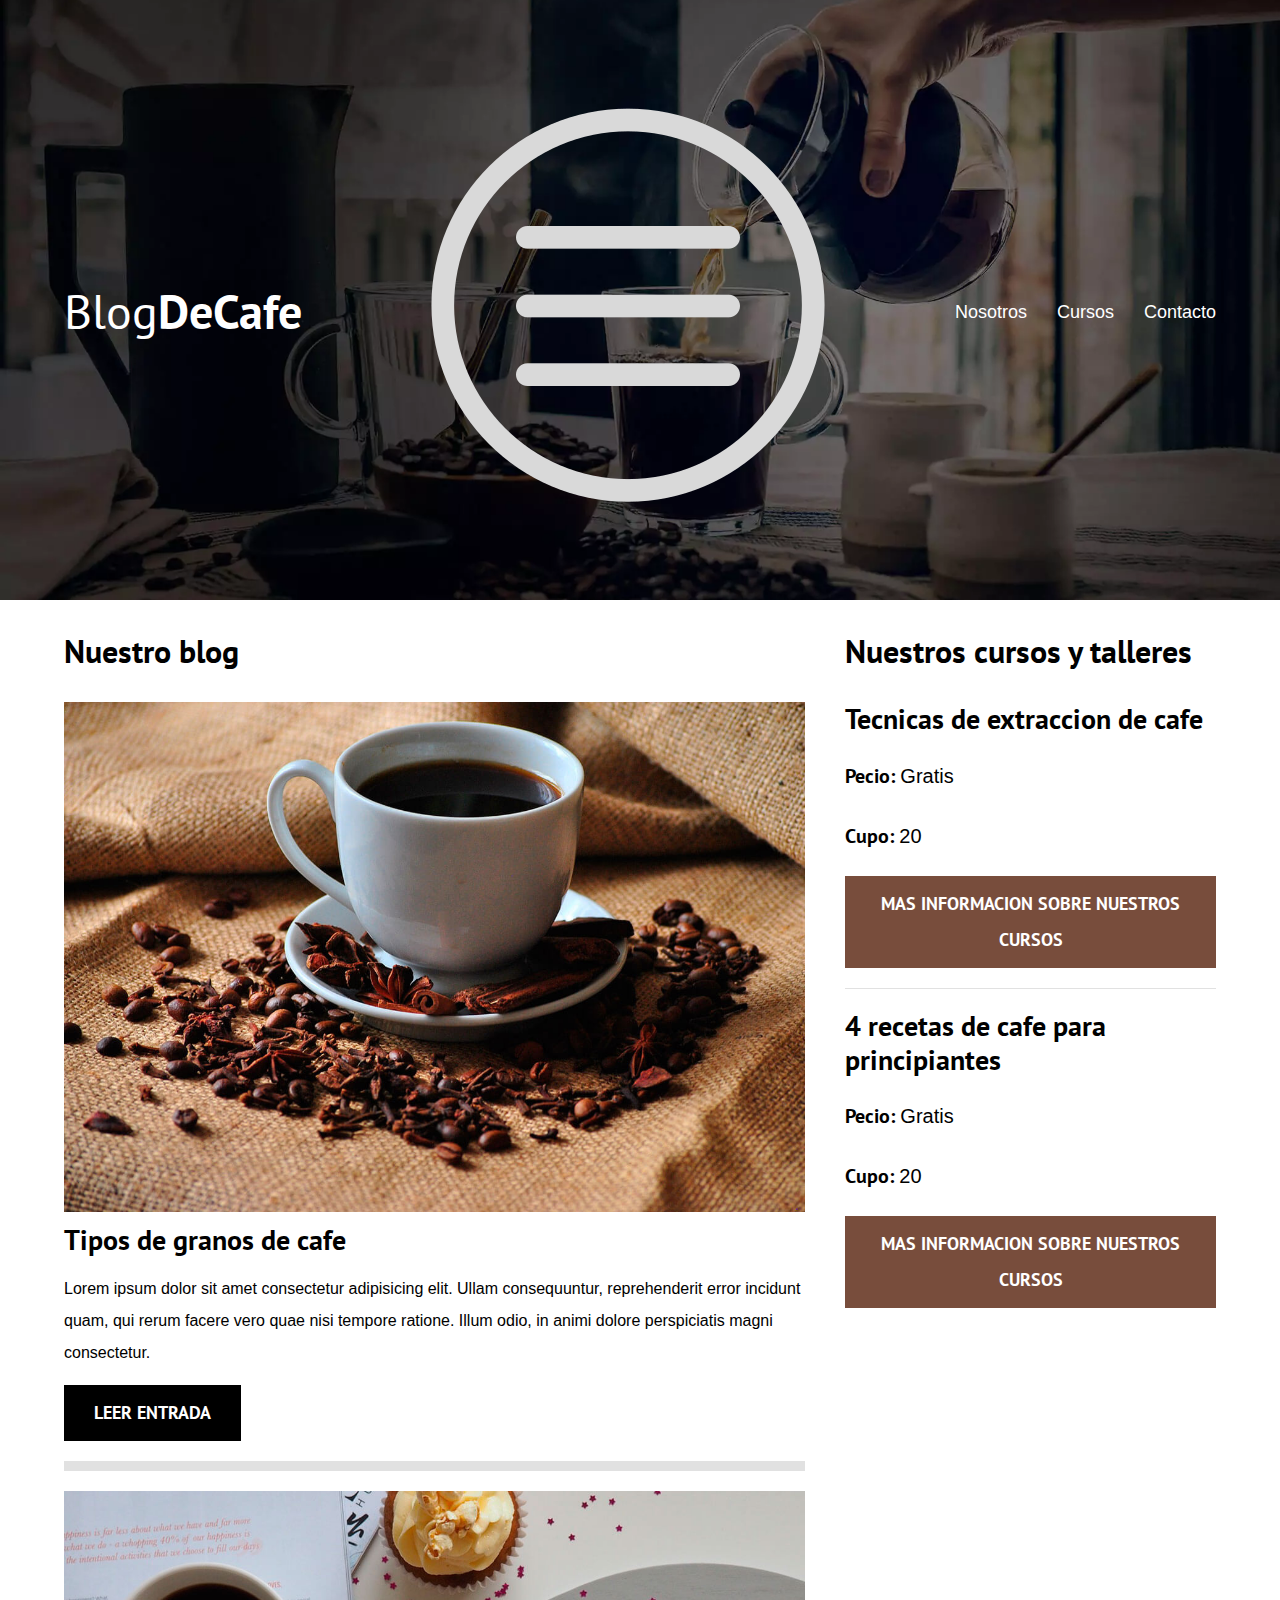
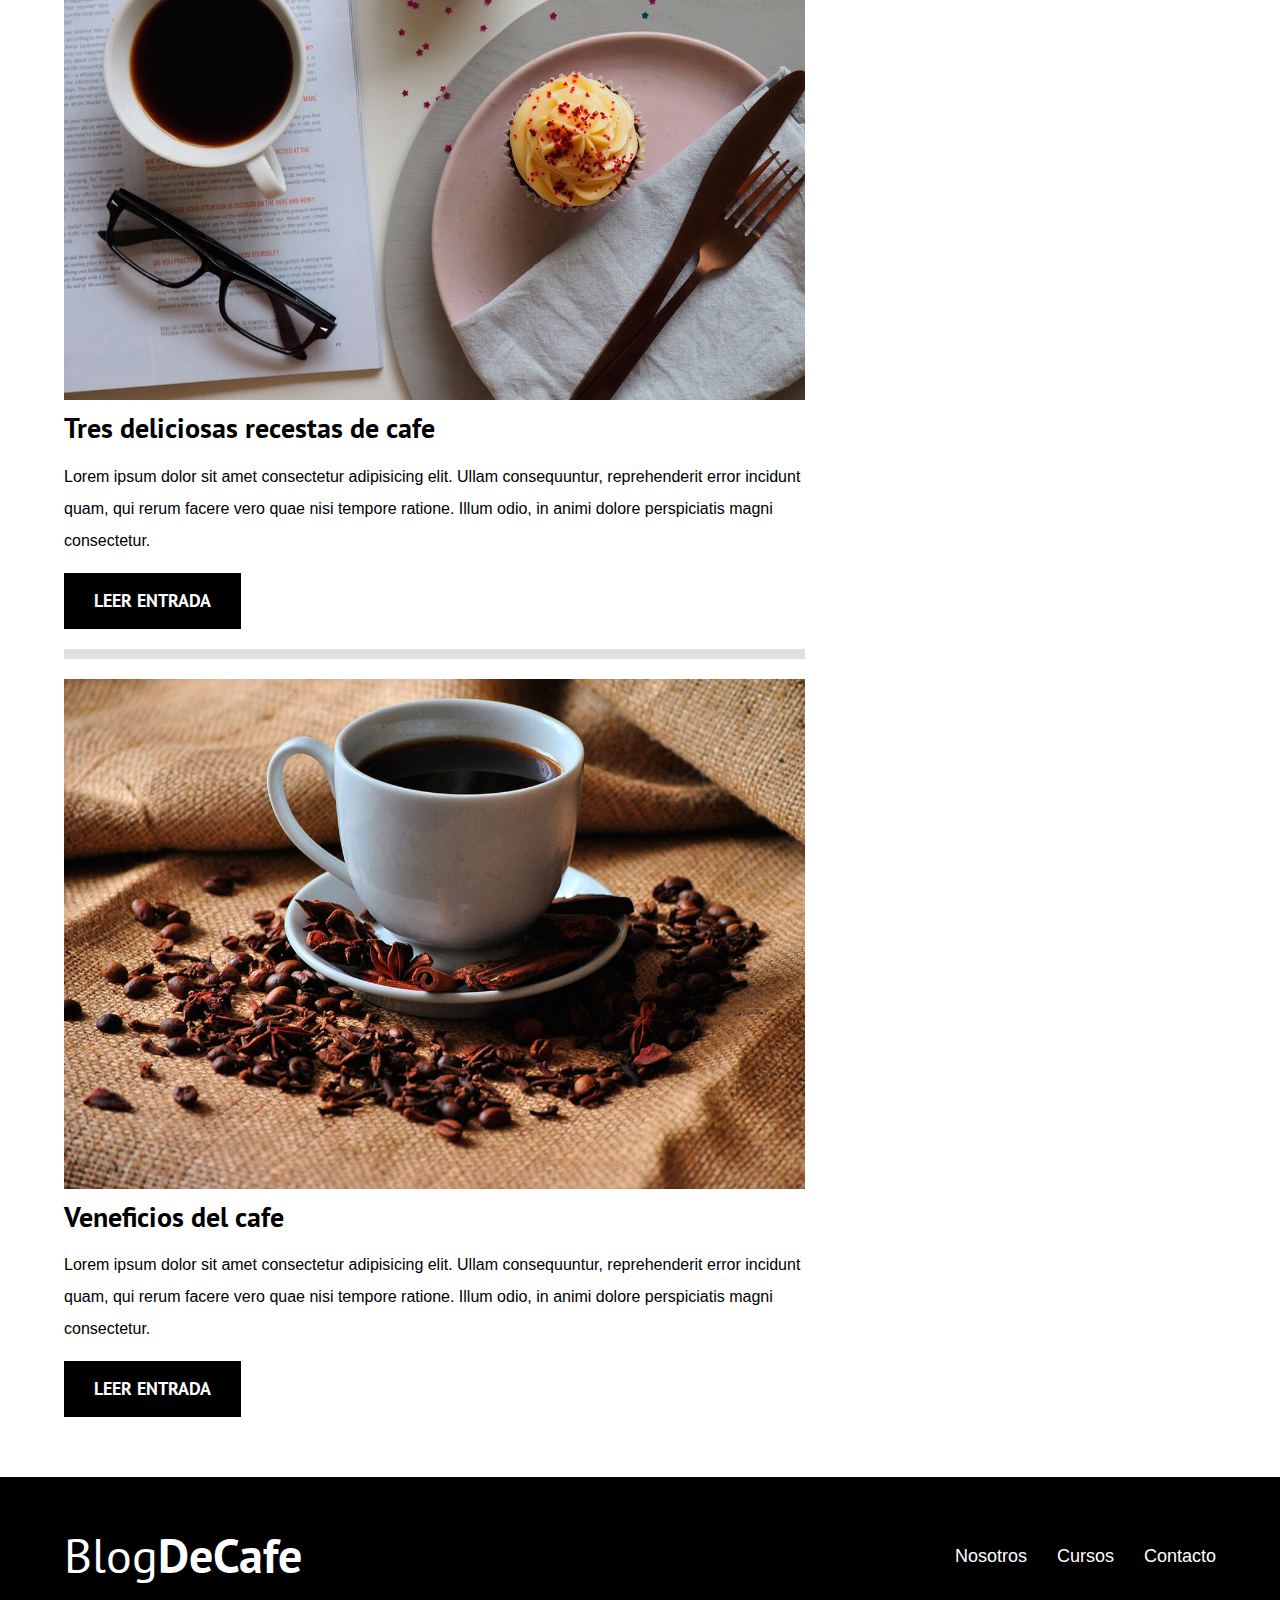
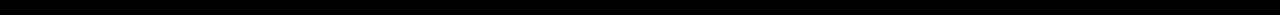
==== index.html @ b389e4b6 "Subiendo todo el programa" ====
<!DOCTYPE html>
<html lang="es">

<head>
    <meta charset="UTF-8">
    <meta name="viewport" content="width=device-width, initial-scale=1.0">
    <meta name="description" content="pagina web de blog de cafe">
    <title>blogDelCafe</title>


    <!--prefeatch carga la pagina siguiente a la que el usuario iria-->
    <link rel="prefetch" href="nosotros.html" as="document">
    <link rel="stylesheet" href="css/normaliza.css">

    <link rel="preconnect" href="https://fonts.googleapis.com">
    <link rel="preconnect" href="https://fonts.gstatic.com" crossorigin>
    <link
        href="https://fonts.googleapis.com/css2?family=Open+Sans&family=PT+Sans:ital,wght@0,700;1,400&family=Roboto+Mono:ital@1&display=swap"
        rel="stylesheet">

    <link rel="stylesheet" href="css/style.css">

    <!--preload carga los archivos mas rapidos a nuestra web-->
    <link rel="preload" href="css/normaliza.css" as="style">
    <link rel="stylesheet" href="css/normaliza.css">

    <link rel="preload" href="https://fonts.googleapis.com/css2?family=Open+Sans&family=PT+Sans:ital,wght@0,700;1,400&family=Roboto+Mono:ital@1&display=swap" crossorigin="crossorigin" as="fonts" >

    <link rel="preload" href="css/style.css" as="style">
    <link rel="stylesheet" href="css/style.css">

    <link rel="preload" href="img/blog1.jpg" as="image">

</head>

<body>
    <header class="header">
        <div class="contenedor">
            <div class="barra">
                <a href="index.html" class="logo">
                    <h1 class="logo__nombre no-margin centrar-texto">Blog<span class="logo__bold">DeCafe</span></h1>
                </a>
                <div class="mobile-menu">
                    <img src="img/menu.png" alt="menu hamburguesa">
                </div>  
                <nav class="navegacion">
                    <a href="nosotros.html" class="navegacion__enlace">Nosotros</a>

                    <a href="cursos.html" class="navegacion__enlace">Cursos</a>

                    <a href="contacto.html" class="navegacion__enlace">Contacto</a>
                </nav>


            </div>
        </div>

        <div class="header__texto">
            <h2 class="no-margin">Blog con consejos y cursos</h2>
            <p class="no-margin">aprende de los expertos con las mejores recetas y expertos</p>
        </div>
    </header>

    <div class="contenedor contenido-principal">
        <main class="blog">
            <h3>Nuestro blog</h3>
            <article class="entrada">
                <div class="entrada__imagen">
                </div>
                <picture>
                    <source srcset="img/blog1.webp" type="image/webp">
                </picture>
                <img loading="lazy" src="img/blog3.jpg">
                <div class="entrada__contenido">
                    <h4 class="no-margin">Tipos de granos de cafe</h4>
                    <p>Lorem ipsum dolor sit amet consectetur adipisicing elit. Ullam consequuntur, reprehenderit error
                        incidunt quam, qui rerum facere vero quae nisi tempore ratione. Illum odio, in animi dolore
                        perspiciatis magni consectetur.</p>
                    <a href="entrada.html" class="boton boton__primario">Leer entrada</a>
                </div>
            </article>

            <article class="entrada">
                <div class="entrada__imagen">
                </div>

                <img loading="lazy" src="img/blog2.jpg">
                <div class="entrada__contenido">
                    <h4 class="no-margin">Tres deliciosas recestas de cafe</h4>
                    <p>Lorem ipsum dolor sit amet consectetur adipisicing elit. Ullam consequuntur, reprehenderit error
                        incidunt quam, qui rerum facere vero quae nisi tempore ratione. Illum odio, in animi dolore
                        perspiciatis magni consectetur.</p>
                    <a href="entrada.html" class="boton boton__primario">Leer entrada</a>
                </div>
            </article>

            <article class="entrada">
                <div class="entrada-blog__imagen">
                </div>

                <img loading="lazy" src="img/blog3.jpg">
                <div class="entrada-blog__contenido">
                    <h4 class="no-margin">Veneficios del cafe</h4>
                    <p>Lorem ipsum dolor sit amet consectetur adipisicing elit. Ullam consequuntur, reprehenderit error
                        incidunt quam, qui rerum facere vero quae nisi tempore ratione. Illum odio, in animi dolore
                        perspiciatis magni consectetur.</p>
                    <a href="entrada.html" class="boton boton__primario">Leer entrada</a>
                </div>
            </article>

        </main>

        <aside class="sidebar">
            <h3>Nuestros cursos y talleres</h3>
            <ul class="cursos no-pading">
                <li class="widget-curso">
                    <h4 class="no-margin">Tecnicas de extraccion de cafe</h4>
                    <p class="widget-curso__label">Pecio: <span class="widget-curso__info">Gratis</span></p>
                    <p class="widget-curso__label">Cupo: <span class="widget-curso__info">20</span></p>
                    <a href="entrada.html" class="boton boton__secundario">Mas informacion sobre nuestros cursos</a>
                </li>
                <li class="widget-curso">
                    <h4 class="no-margin">4 recetas de cafe para principiantes</h4>
                    <p class="widget-curso__label">Pecio: <span class="widget-curso__info">Gratis</span></p>
                    <p class="widget-curso__label">Cupo: <span class="widget-curso__info">20</span></p>
                    <a href="entrada.html" class="boton boton__secundario">Mas informacion sobre nuestros cursos</a>
                </li>

            </ul>
        </aside>
    </div>

    <footer class="footer">
        <div class="contenedor">
            <div class="barra">
                <a href="index.html" class="logo">
                    <h1 class="logo__nombre no-margin centrar-texto">Blog<span class="logo__bold">DeCafe</span></h1>
                </a>

                <nav class="navegacion">
                    <a href="nosotros.html" class="navegacion__enlace">Nosotros</a>

                    <a href="cursos.html" class="navegacion__enlace">Cursos</a>

                    <a href="contacto.html" class="navegacion__enlace">Contacto</a>
                </nav>


            </div>
        </div>

    </footer>

    <script src="js/modernizr.js"></script>
</body>

</html>
---- css/normaliza.css ----
/*! normalize.css v8.0.1 | MIT License | github.com/necolas/normalize.css */

/* Document
   ========================================================================== */

/**
 * 1. Correct the line height in all browsers.
 * 2. Prevent adjustments of font size after orientation changes in iOS.
 */

 html {
    line-height: 1.15; /* 1 */
    -webkit-text-size-adjust: 100%; /* 2 */
  }
  
  /* Sections
     ========================================================================== */
  
  /**
   * Remove the margin in all browsers.
   */
  
  body {
    margin: 0;
  }
  
  /**
   * Render the `main` element consistently in IE.
   */
  
  main {
    display: block;
  }
  
  /**
   * Correct the font size and margin on `h1` elements within `section` and
   * `article` contexts in Chrome, Firefox, and Safari.
   */
  
  h1 {
    font-size: 2em;
    margin: 0.67em 0;
  }
  
  /* Grouping content
     ========================================================================== */
  
  /**
   * 1. Add the correct box sizing in Firefox.
   * 2. Show the overflow in Edge and IE.
   */
  
  hr {
    box-sizing: content-box; /* 1 */
    height: 0; /* 1 */
    overflow: visible; /* 2 */
  }
  
  /**
   * 1. Correct the inheritance and scaling of font size in all browsers.
   * 2. Correct the odd `em` font sizing in all browsers.
   */
  
  pre {
    font-family: monospace, monospace; /* 1 */
    font-size: 1em; /* 2 */
  }
  
  /* Text-level semantics
     ========================================================================== */
  
  /**
   * Remove the gray background on active links in IE 10.
   */
  
  a {
    background-color: transparent;
  }
  
  /**
   * 1. Remove the bottom border in Chrome 57-
   * 2. Add the correct text decoration in Chrome, Edge, IE, Opera, and Safari.
   */
  
  abbr[title] {
    border-bottom: none; /* 1 */
    text-decoration: underline; /* 2 */
    text-decoration: underline dotted; /* 2 */
  }
  
  /**
   * Add the correct font weight in Chrome, Edge, and Safari.
   */
  
  b,
  strong {
    font-weight: bolder;
  }
  
  /**
   * 1. Correct the inheritance and scaling of font size in all browsers.
   * 2. Correct the odd `em` font sizing in all browsers.
   */
  
  code,
  kbd,
  samp {
    font-family: monospace, monospace; /* 1 */
    font-size: 1em; /* 2 */
  }
  
  /**
   * Add the correct font size in all browsers.
   */
  
  small {
    font-size: 80%;
  }
  
  /**
   * Prevent `sub` and `sup` elements from affecting the line height in
   * all browsers.
   */
  
  sub,
  sup {
    font-size: 75%;
    line-height: 0;
    position: relative;
    vertical-align: baseline;
  }
  
  sub {
    bottom: -0.25em;
  }
  
  sup {
    top: -0.5em;
  }
  
  /* Embedded content
     ========================================================================== */
  
  /**
   * Remove the border on images inside links in IE 10.
   */
  
  img {
    border-style: none;
  }
  
  /* Forms
     ========================================================================== */
  
  /**
   * 1. Change the font styles in all browsers.
   * 2. Remove the margin in Firefox and Safari.
   */
  
  button,
  input,
  optgroup,
  select,
  textarea {
    font-family: inherit; /* 1 */
    font-size: 100%; /* 1 */
    line-height: 1.15; /* 1 */
    margin: 0; /* 2 */
  }
  
  /**
   * Show the overflow in IE.
   * 1. Show the overflow in Edge.
   */
  
  button,
  input { /* 1 */
    overflow: visible;
  }
  
  /**
   * Remove the inheritance of text transform in Edge, Firefox, and IE.
   * 1. Remove the inheritance of text transform in Firefox.
   */
  
  button,
  select { /* 1 */
    text-transform: none;
  }
  
  /**
   * Correct the inability to style clickable types in iOS and Safari.
   */
  
  
  /**
   * Remove the inner border and padding in Firefox.
   */
  
  button::-moz-focus-inner,
  [type="button"]::-moz-focus-inner,
  [type="reset"]::-moz-focus-inner,
  [type="submit"]::-moz-focus-inner {
    border-style: none;
    padding: 0;
  }
  
  /**
   * Restore the focus styles unset by the previous rule.
   */
  
  button:-moz-focusring,
  [type="button"]:-moz-focusring,
  [type="reset"]:-moz-focusring,
  [type="submit"]:-moz-focusring {
    outline: 1px dotted ButtonText;
  }
  
  /**
   * Correct the padding in Firefox.
   */
  
  fieldset {
    padding: 0.35em 0.75em 0.625em;
  }
  
  /**
   * 1. Correct the text wrapping in Edge and IE.
   * 2. Correct the color inheritance from `fieldset` elements in IE.
   * 3. Remove the padding so developers are not caught out when they zero out
   *    `fieldset` elements in all browsers.
   */
  
  legend {
    box-sizing: border-box; /* 1 */
    color: inherit; /* 2 */
    display: table; /* 1 */
    max-width: 100%; /* 1 */
    padding: 0; /* 3 */
    white-space: normal; /* 1 */
  }
  
  /**
   * Add the correct vertical alignment in Chrome, Firefox, and Opera.
   */
  
  progress {
    vertical-align: baseline;
  }
  
  /**
   * Remove the default vertical scrollbar in IE 10+.
   */
  
  textarea {
    overflow: auto;
  }
  
  /**
   * 1. Add the correct box sizing in IE 10.
   * 2. Remove the padding in IE 10.
   */
  
  [type="checkbox"],
  [type="radio"] {
    box-sizing: border-box; /* 1 */
    padding: 0; /* 2 */
  }
  
  /**
   * Correct the cursor style of increment and decrement buttons in Chrome.
   */
  
  [type="number"]::-webkit-inner-spin-button,
  [type="number"]::-webkit-outer-spin-button {
    height: auto;
  }
  
  /**
   * 1. Correct the odd appearance in Chrome and Safari.
   * 2. Correct the outline style in Safari.
   */
  
  [type="search"] {
    outline-offset: -2px; /* 2 */
  }
  
  /**
   * Remove the inner padding in Chrome and Safari on macOS.
   */
  
  [type="search"]::-webkit-search-decoration {
    -webkit-appearance: none;
  }
  
  /**
   * 1. Correct the inability to style clickable types in iOS and Safari.
   * 2. Change font properties to `inherit` in Safari.
   */
  
  ::-webkit-file-upload-button {
    -webkit-appearance: button; /* 1 */
    font: inherit; /* 2 */
  }
  
  /* Interactive
     ========================================================================== */
  
  /*
   * Add the correct display in Edge, IE 10+, and Firefox.
   */
  
  details {
    display: block;
  }
  
  /*
   * Add the correct display in all browsers.
   */
  
  summary {
    display: list-item;
  }
  
  /* Misc
     ========================================================================== */
  
  /**
   * Add the correct display in IE 10+.
   */
  
  template {
    display: none;
  }
  
  /**
   * Add the correct display in IE 10.
   */
  
  [hidden] {
    display: none;
  }
---- css/style.css ----
:root{
    --fuenteHeading: 'PT sans', sans-serif;
    --fuenteParrafos:' Open sans', sans-serif;

    --primario: #784d3c;
    --blanco:#ffffff;
    --negro: #000000;
    --gris: #e1e1e1
}


html{
    box-sizing: border-box;
    font-size: 62.5%; /* para que 1 rem = 10px*/
}

*, *:after, *:before{
    box-sizing: inherit;
}

body{
    font-family: var(--fuenteParrafos);
    font-size: 1.6rem;
    line-height: 2;/*interlineado*/
}

/* globales */
.contenedor{
    max-width: 120rem;
    width: 90%;
    margin: 0 auto; /*para central el contenido orizontalmente*/
}

a{
    text-decoration: none;
}

h1, h2, h3, h4 {
    font-family: var(--fuenteHeading);
    line-height: 1.2;
}

h1{
    font-size: 4.8rem;
}
h2{
    font-size: 4rem;
}

h3{
    font-size: 3.2rem;
}
h4{
    font-size: 2.8rem;
}

img{
    max-width: 100%; 
}

/* utilidades */

.no-margin{
    margin: 0;
}

.no-pading{
    padding: 0;
}

.centrar-texto{
    text-align: center;
}

/* header */
.webp .header{
    background-image: url(../img/banner.webp);
}
.no-web .header{
    background-image: url(../img/banner.jpg);
}


.header{
    background-image: url(../img/banner.jpg);
    height: 60rem;
    background-size: cover;
    background-repeat: no-repeat;
    background-position: center center;
}

.header__texto{
    text-align: center;
    color: var(--blanco);
    margin-top: 5rem;
}
@media (min-width: 768px){
    .header__texto{
        margin-top: 15rem;
    }
}

@media (min-width: 768px){
    .barra{
        display: flex;
        justify-content: space-between;
        align-items: center;
    }
}

.logo{
    color: var(--blanco);
}
.logo__nombre{
    font-weight:normal;
}
.logo__bold{
    font-weight:bold;
}

@media (min-width: 768px){
    .navegacion{
        display: flex;
        gap: 3rem;
    }
}

.barra{
    padding-top: 5rem;
}

.navegacion__enlace{
    display: block;
    text-align: center;
    font-size:1.8rem ;
    color: var(--blanco);
}

@media (min-width: 768px){
    .contenido-principal{
        display: grid;
        grid-template-columns: 2fr 1fr;
        column-gap: 4rem;
    }
    
}

.entrada{
    border-bottom: 1rem solid var(--gris);
    margin-bottom: 2rem;
}

.entrada:last-of-type{
    border: none;
    margin-bottom: 0;
}

.boton{
    display: block;
    font-family: var(--fuenteHeading);
    color: var(--blanco);
    text-align: center;
    padding: 1rem 3rem;
    font-size: 1.8rem;
    text-transform: uppercase;
    font-weight: 700;
    margin-bottom: 2rem;
    border: none;
}

.boton:hover{
    background-color: var(--gris);
    cursor: pointer;
}
@media (min-width: 768px){
    .boton{
        display: inline-block;
    }
    
}
.boton__primario{
    background-color: var(--negro);
}

.boton__secundario{
    background-color: var(--primario);
}

.cursos{
    list-style: none;
}
.widget-curso{
    border-bottom: 1px solid var(--gris);
    margin-bottom: 2rem;
}
.widget-curso:last-of-type{
    border: none;
    margin-bottom:0 ;
}

.widget-curso__label {
    font-family: var(--fuenteHeading);
    font-weight: 700; /* Bold */
}

.widget-curso__info {
    font-weight: 400; /* Normal */
    font-family: var(--fuenteParrafos);
}
.widget-curso__info,
.widget-curso__label{
    font-size: 2rem;
}

footer{
    background-color:var(--negro);
    padding-bottom: 3rem;
    margin-top:4rem ;
}


/*sobre nosotros*/

@media (min-width: 768px){
    .sobre-nosotros{
        display: flex;
        gap: 3rem; 
    }
    .sobre-nosotros__imagen{
        flex-basis: 2;
    }
    .sobre-nosotros__texto{
        flex-basis: 1;
    }

    /* .sobre-nosotros{
        display: grid;
        grid-template-columns: repeat(2, 1fr);
        column-gap: 2rem;
    } */
}

/*cursos*/

.curso{
    padding:3rem 0;
    border-bottom: 1px solid var(--gris);
}

@media (min-width: 768px){
    .curso{
        display: grid;
        grid-template-columns:1fr 2fr;
        column-gap: 2rem;
    }
}
.curso:last-of-type{
    border: none;
}

.curso__label {
    font-family: var(--fuenteHeading);
    font-weight: 700; /* Bold */
}

.curso__info {
    font-weight: 400; /* Normal */
    font-family: var(--fuenteParrafos);
}
.curso__info,
.curso__label{
    font-size: 2rem;
}

/*contacto*/
.contacto-bg{
    background-image: url(../img/contacto.jpg);
    height: 40rem;
    background-size: cover;
    background-repeat: no-repeat;
}

/*formulario*/
.formulario{
    background-color: var(--blanco);
    margin: -5rem auto 0 auto;
    width: 95%;
    padding: 5rem;
}

.campo{
    display: flex;
    margin-bottom: 2rem;
}

.campo__label{
    flex: 0 0 9rem;
    text-align: right;
    padding-right: 2rem;
}

.campo__field{
    flex: 1;
    border: 1px solid var(--gris);
}

.campo__field--textarea{
    height: 200px;
}

.mobile-menu img{
    filter: invert(100);
}
---- css/normaliza.css ----
/*! normalize.css v8.0.1 | MIT License | github.com/necolas/normalize.css */

/* Document
   ========================================================================== */

/**
 * 1. Correct the line height in all browsers.
 * 2. Prevent adjustments of font size after orientation changes in iOS.
 */

 html {
    line-height: 1.15; /* 1 */
    -webkit-text-size-adjust: 100%; /* 2 */
  }
  
  /* Sections
     ========================================================================== */
  
  /**
   * Remove the margin in all browsers.
   */
  
  body {
    margin: 0;
  }
  
  /**
   * Render the `main` element consistently in IE.
   */
  
  main {
    display: block;
  }
  
  /**
   * Correct the font size and margin on `h1` elements within `section` and
   * `article` contexts in Chrome, Firefox, and Safari.
   */
  
  h1 {
    font-size: 2em;
    margin: 0.67em 0;
  }
  
  /* Grouping content
     ========================================================================== */
  
  /**
   * 1. Add the correct box sizing in Firefox.
   * 2. Show the overflow in Edge and IE.
   */
  
  hr {
    box-sizing: content-box; /* 1 */
    height: 0; /* 1 */
    overflow: visible; /* 2 */
  }
  
  /**
   * 1. Correct the inheritance and scaling of font size in all browsers.
   * 2. Correct the odd `em` font sizing in all browsers.
   */
  
  pre {
    font-family: monospace, monospace; /* 1 */
    font-size: 1em; /* 2 */
  }
  
  /* Text-level semantics
     ========================================================================== */
  
  /**
   * Remove the gray background on active links in IE 10.
   */
  
  a {
    background-color: transparent;
  }
  
  /**
   * 1. Remove the bottom border in Chrome 57-
   * 2. Add the correct text decoration in Chrome, Edge, IE, Opera, and Safari.
   */
  
  abbr[title] {
    border-bottom: none; /* 1 */
    text-decoration: underline; /* 2 */
    text-decoration: underline dotted; /* 2 */
  }
  
  /**
   * Add the correct font weight in Chrome, Edge, and Safari.
   */
  
  b,
  strong {
    font-weight: bolder;
  }
  
  /**
   * 1. Correct the inheritance and scaling of font size in all browsers.
   * 2. Correct the odd `em` font sizing in all browsers.
   */
  
  code,
  kbd,
  samp {
    font-family: monospace, monospace; /* 1 */
    font-size: 1em; /* 2 */
  }
  
  /**
   * Add the correct font size in all browsers.
   */
  
  small {
    font-size: 80%;
  }
  
  /**
   * Prevent `sub` and `sup` elements from affecting the line height in
   * all browsers.
   */
  
  sub,
  sup {
    font-size: 75%;
    line-height: 0;
    position: relative;
    vertical-align: baseline;
  }
  
  sub {
    bottom: -0.25em;
  }
  
  sup {
    top: -0.5em;
  }
  
  /* Embedded content
     ========================================================================== */
  
  /**
   * Remove the border on images inside links in IE 10.
   */
  
  img {
    border-style: none;
  }
  
  /* Forms
     ========================================================================== */
  
  /**
   * 1. Change the font styles in all browsers.
   * 2. Remove the margin in Firefox and Safari.
   */
  
  button,
  input,
  optgroup,
  select,
  textarea {
    font-family: inherit; /* 1 */
    font-size: 100%; /* 1 */
    line-height: 1.15; /* 1 */
    margin: 0; /* 2 */
  }
  
  /**
   * Show the overflow in IE.
   * 1. Show the overflow in Edge.
   */
  
  button,
  input { /* 1 */
    overflow: visible;
  }
  
  /**
   * Remove the inheritance of text transform in Edge, Firefox, and IE.
   * 1. Remove the inheritance of text transform in Firefox.
   */
  
  button,
  select { /* 1 */
    text-transform: none;
  }
  
  /**
   * Correct the inability to style clickable types in iOS and Safari.
   */
  
  
  /**
   * Remove the inner border and padding in Firefox.
   */
  
  button::-moz-focus-inner,
  [type="button"]::-moz-focus-inner,
  [type="reset"]::-moz-focus-inner,
  [type="submit"]::-moz-focus-inner {
    border-style: none;
    padding: 0;
  }
  
  /**
   * Restore the focus styles unset by the previous rule.
   */
  
  button:-moz-focusring,
  [type="button"]:-moz-focusring,
  [type="reset"]:-moz-focusring,
  [type="submit"]:-moz-focusring {
    outline: 1px dotted ButtonText;
  }
  
  /**
   * Correct the padding in Firefox.
   */
  
  fieldset {
    padding: 0.35em 0.75em 0.625em;
  }
  
  /**
   * 1. Correct the text wrapping in Edge and IE.
   * 2. Correct the color inheritance from `fieldset` elements in IE.
   * 3. Remove the padding so developers are not caught out when they zero out
   *    `fieldset` elements in all browsers.
   */
  
  legend {
    box-sizing: border-box; /* 1 */
    color: inherit; /* 2 */
    display: table; /* 1 */
    max-width: 100%; /* 1 */
    padding: 0; /* 3 */
    white-space: normal; /* 1 */
  }
  
  /**
   * Add the correct vertical alignment in Chrome, Firefox, and Opera.
   */
  
  progress {
    vertical-align: baseline;
  }
  
  /**
   * Remove the default vertical scrollbar in IE 10+.
   */
  
  textarea {
    overflow: auto;
  }
  
  /**
   * 1. Add the correct box sizing in IE 10.
   * 2. Remove the padding in IE 10.
   */
  
  [type="checkbox"],
  [type="radio"] {
    box-sizing: border-box; /* 1 */
    padding: 0; /* 2 */
  }
  
  /**
   * Correct the cursor style of increment and decrement buttons in Chrome.
   */
  
  [type="number"]::-webkit-inner-spin-button,
  [type="number"]::-webkit-outer-spin-button {
    height: auto;
  }
  
  /**
   * 1. Correct the odd appearance in Chrome and Safari.
   * 2. Correct the outline style in Safari.
   */
  
  [type="search"] {
    outline-offset: -2px; /* 2 */
  }
  
  /**
   * Remove the inner padding in Chrome and Safari on macOS.
   */
  
  [type="search"]::-webkit-search-decoration {
    -webkit-appearance: none;
  }
  
  /**
   * 1. Correct the inability to style clickable types in iOS and Safari.
   * 2. Change font properties to `inherit` in Safari.
   */
  
  ::-webkit-file-upload-button {
    -webkit-appearance: button; /* 1 */
    font: inherit; /* 2 */
  }
  
  /* Interactive
     ========================================================================== */
  
  /*
   * Add the correct display in Edge, IE 10+, and Firefox.
   */
  
  details {
    display: block;
  }
  
  /*
   * Add the correct display in all browsers.
   */
  
  summary {
    display: list-item;
  }
  
  /* Misc
     ========================================================================== */
  
  /**
   * Add the correct display in IE 10+.
   */
  
  template {
    display: none;
  }
  
  /**
   * Add the correct display in IE 10.
   */
  
  [hidden] {
    display: none;
  }
---- css/normaliza.css ----
/*! normalize.css v8.0.1 | MIT License | github.com/necolas/normalize.css */

/* Document
   ========================================================================== */

/**
 * 1. Correct the line height in all browsers.
 * 2. Prevent adjustments of font size after orientation changes in iOS.
 */

 html {
    line-height: 1.15; /* 1 */
    -webkit-text-size-adjust: 100%; /* 2 */
  }
  
  /* Sections
     ========================================================================== */
  
  /**
   * Remove the margin in all browsers.
   */
  
  body {
    margin: 0;
  }
  
  /**
   * Render the `main` element consistently in IE.
   */
  
  main {
    display: block;
  }
  
  /**
   * Correct the font size and margin on `h1` elements within `section` and
   * `article` contexts in Chrome, Firefox, and Safari.
   */
  
  h1 {
    font-size: 2em;
    margin: 0.67em 0;
  }
  
  /* Grouping content
     ========================================================================== */
  
  /**
   * 1. Add the correct box sizing in Firefox.
   * 2. Show the overflow in Edge and IE.
   */
  
  hr {
    box-sizing: content-box; /* 1 */
    height: 0; /* 1 */
    overflow: visible; /* 2 */
  }
  
  /**
   * 1. Correct the inheritance and scaling of font size in all browsers.
   * 2. Correct the odd `em` font sizing in all browsers.
   */
  
  pre {
    font-family: monospace, monospace; /* 1 */
    font-size: 1em; /* 2 */
  }
  
  /* Text-level semantics
     ========================================================================== */
  
  /**
   * Remove the gray background on active links in IE 10.
   */
  
  a {
    background-color: transparent;
  }
  
  /**
   * 1. Remove the bottom border in Chrome 57-
   * 2. Add the correct text decoration in Chrome, Edge, IE, Opera, and Safari.
   */
  
  abbr[title] {
    border-bottom: none; /* 1 */
    text-decoration: underline; /* 2 */
    text-decoration: underline dotted; /* 2 */
  }
  
  /**
   * Add the correct font weight in Chrome, Edge, and Safari.
   */
  
  b,
  strong {
    font-weight: bolder;
  }
  
  /**
   * 1. Correct the inheritance and scaling of font size in all browsers.
   * 2. Correct the odd `em` font sizing in all browsers.
   */
  
  code,
  kbd,
  samp {
    font-family: monospace, monospace; /* 1 */
    font-size: 1em; /* 2 */
  }
  
  /**
   * Add the correct font size in all browsers.
   */
  
  small {
    font-size: 80%;
  }
  
  /**
   * Prevent `sub` and `sup` elements from affecting the line height in
   * all browsers.
   */
  
  sub,
  sup {
    font-size: 75%;
    line-height: 0;
    position: relative;
    vertical-align: baseline;
  }
  
  sub {
    bottom: -0.25em;
  }
  
  sup {
    top: -0.5em;
  }
  
  /* Embedded content
     ========================================================================== */
  
  /**
   * Remove the border on images inside links in IE 10.
   */
  
  img {
    border-style: none;
  }
  
  /* Forms
     ========================================================================== */
  
  /**
   * 1. Change the font styles in all browsers.
   * 2. Remove the margin in Firefox and Safari.
   */
  
  button,
  input,
  optgroup,
  select,
  textarea {
    font-family: inherit; /* 1 */
    font-size: 100%; /* 1 */
    line-height: 1.15; /* 1 */
    margin: 0; /* 2 */
  }
  
  /**
   * Show the overflow in IE.
   * 1. Show the overflow in Edge.
   */
  
  button,
  input { /* 1 */
    overflow: visible;
  }
  
  /**
   * Remove the inheritance of text transform in Edge, Firefox, and IE.
   * 1. Remove the inheritance of text transform in Firefox.
   */
  
  button,
  select { /* 1 */
    text-transform: none;
  }
  
  /**
   * Correct the inability to style clickable types in iOS and Safari.
   */
  
  
  /**
   * Remove the inner border and padding in Firefox.
   */
  
  button::-moz-focus-inner,
  [type="button"]::-moz-focus-inner,
  [type="reset"]::-moz-focus-inner,
  [type="submit"]::-moz-focus-inner {
    border-style: none;
    padding: 0;
  }
  
  /**
   * Restore the focus styles unset by the previous rule.
   */
  
  button:-moz-focusring,
  [type="button"]:-moz-focusring,
  [type="reset"]:-moz-focusring,
  [type="submit"]:-moz-focusring {
    outline: 1px dotted ButtonText;
  }
  
  /**
   * Correct the padding in Firefox.
   */
  
  fieldset {
    padding: 0.35em 0.75em 0.625em;
  }
  
  /**
   * 1. Correct the text wrapping in Edge and IE.
   * 2. Correct the color inheritance from `fieldset` elements in IE.
   * 3. Remove the padding so developers are not caught out when they zero out
   *    `fieldset` elements in all browsers.
   */
  
  legend {
    box-sizing: border-box; /* 1 */
    color: inherit; /* 2 */
    display: table; /* 1 */
    max-width: 100%; /* 1 */
    padding: 0; /* 3 */
    white-space: normal; /* 1 */
  }
  
  /**
   * Add the correct vertical alignment in Chrome, Firefox, and Opera.
   */
  
  progress {
    vertical-align: baseline;
  }
  
  /**
   * Remove the default vertical scrollbar in IE 10+.
   */
  
  textarea {
    overflow: auto;
  }
  
  /**
   * 1. Add the correct box sizing in IE 10.
   * 2. Remove the padding in IE 10.
   */
  
  [type="checkbox"],
  [type="radio"] {
    box-sizing: border-box; /* 1 */
    padding: 0; /* 2 */
  }
  
  /**
   * Correct the cursor style of increment and decrement buttons in Chrome.
   */
  
  [type="number"]::-webkit-inner-spin-button,
  [type="number"]::-webkit-outer-spin-button {
    height: auto;
  }
  
  /**
   * 1. Correct the odd appearance in Chrome and Safari.
   * 2. Correct the outline style in Safari.
   */
  
  [type="search"] {
    outline-offset: -2px; /* 2 */
  }
  
  /**
   * Remove the inner padding in Chrome and Safari on macOS.
   */
  
  [type="search"]::-webkit-search-decoration {
    -webkit-appearance: none;
  }
  
  /**
   * 1. Correct the inability to style clickable types in iOS and Safari.
   * 2. Change font properties to `inherit` in Safari.
   */
  
  ::-webkit-file-upload-button {
    -webkit-appearance: button; /* 1 */
    font: inherit; /* 2 */
  }
  
  /* Interactive
     ========================================================================== */
  
  /*
   * Add the correct display in Edge, IE 10+, and Firefox.
   */
  
  details {
    display: block;
  }
  
  /*
   * Add the correct display in all browsers.
   */
  
  summary {
    display: list-item;
  }
  
  /* Misc
     ========================================================================== */
  
  /**
   * Add the correct display in IE 10+.
   */
  
  template {
    display: none;
  }
  
  /**
   * Add the correct display in IE 10.
   */
  
  [hidden] {
    display: none;
  }
---- css/style.css ----
:root{
    --fuenteHeading: 'PT sans', sans-serif;
    --fuenteParrafos:' Open sans', sans-serif;

    --primario: #784d3c;
    --blanco:#ffffff;
    --negro: #000000;
    --gris: #e1e1e1
}


html{
    box-sizing: border-box;
    font-size: 62.5%; /* para que 1 rem = 10px*/
}

*, *:after, *:before{
    box-sizing: inherit;
}

body{
    font-family: var(--fuenteParrafos);
    font-size: 1.6rem;
    line-height: 2;/*interlineado*/
}

/* globales */
.contenedor{
    max-width: 120rem;
    width: 90%;
    margin: 0 auto; /*para central el contenido orizontalmente*/
}

a{
    text-decoration: none;
}

h1, h2, h3, h4 {
    font-family: var(--fuenteHeading);
    line-height: 1.2;
}

h1{
    font-size: 4.8rem;
}
h2{
    font-size: 4rem;
}

h3{
    font-size: 3.2rem;
}
h4{
    font-size: 2.8rem;
}

img{
    max-width: 100%; 
}

/* utilidades */

.no-margin{
    margin: 0;
}

.no-pading{
    padding: 0;
}

.centrar-texto{
    text-align: center;
}

/* header */
.webp .header{
    background-image: url(../img/banner.webp);
}
.no-web .header{
    background-image: url(../img/banner.jpg);
}


.header{
    background-image: url(../img/banner.jpg);
    height: 60rem;
    background-size: cover;
    background-repeat: no-repeat;
    background-position: center center;
}

.header__texto{
    text-align: center;
    color: var(--blanco);
    margin-top: 5rem;
}
@media (min-width: 768px){
    .header__texto{
        margin-top: 15rem;
    }
}

@media (min-width: 768px){
    .barra{
        display: flex;
        justify-content: space-between;
        align-items: center;
    }
}

.logo{
    color: var(--blanco);
}
.logo__nombre{
    font-weight:normal;
}
.logo__bold{
    font-weight:bold;
}

@media (min-width: 768px){
    .navegacion{
        display: flex;
        gap: 3rem;
    }
}

.barra{
    padding-top: 5rem;
}

.navegacion__enlace{
    display: block;
    text-align: center;
    font-size:1.8rem ;
    color: var(--blanco);
}

@media (min-width: 768px){
    .contenido-principal{
        display: grid;
        grid-template-columns: 2fr 1fr;
        column-gap: 4rem;
    }
    
}

.entrada{
    border-bottom: 1rem solid var(--gris);
    margin-bottom: 2rem;
}

.entrada:last-of-type{
    border: none;
    margin-bottom: 0;
}

.boton{
    display: block;
    font-family: var(--fuenteHeading);
    color: var(--blanco);
    text-align: center;
    padding: 1rem 3rem;
    font-size: 1.8rem;
    text-transform: uppercase;
    font-weight: 700;
    margin-bottom: 2rem;
    border: none;
}

.boton:hover{
    background-color: var(--gris);
    cursor: pointer;
}
@media (min-width: 768px){
    .boton{
        display: inline-block;
    }
    
}
.boton__primario{
    background-color: var(--negro);
}

.boton__secundario{
    background-color: var(--primario);
}

.cursos{
    list-style: none;
}
.widget-curso{
    border-bottom: 1px solid var(--gris);
    margin-bottom: 2rem;
}
.widget-curso:last-of-type{
    border: none;
    margin-bottom:0 ;
}

.widget-curso__label {
    font-family: var(--fuenteHeading);
    font-weight: 700; /* Bold */
}

.widget-curso__info {
    font-weight: 400; /* Normal */
    font-family: var(--fuenteParrafos);
}
.widget-curso__info,
.widget-curso__label{
    font-size: 2rem;
}

footer{
    background-color:var(--negro);
    padding-bottom: 3rem;
    margin-top:4rem ;
}


/*sobre nosotros*/

@media (min-width: 768px){
    .sobre-nosotros{
        display: flex;
        gap: 3rem; 
    }
    .sobre-nosotros__imagen{
        flex-basis: 2;
    }
    .sobre-nosotros__texto{
        flex-basis: 1;
    }

    /* .sobre-nosotros{
        display: grid;
        grid-template-columns: repeat(2, 1fr);
        column-gap: 2rem;
    } */
}

/*cursos*/

.curso{
    padding:3rem 0;
    border-bottom: 1px solid var(--gris);
}

@media (min-width: 768px){
    .curso{
        display: grid;
        grid-template-columns:1fr 2fr;
        column-gap: 2rem;
    }
}
.curso:last-of-type{
    border: none;
}

.curso__label {
    font-family: var(--fuenteHeading);
    font-weight: 700; /* Bold */
}

.curso__info {
    font-weight: 400; /* Normal */
    font-family: var(--fuenteParrafos);
}
.curso__info,
.curso__label{
    font-size: 2rem;
}

/*contacto*/
.contacto-bg{
    background-image: url(../img/contacto.jpg);
    height: 40rem;
    background-size: cover;
    background-repeat: no-repeat;
}

/*formulario*/
.formulario{
    background-color: var(--blanco);
    margin: -5rem auto 0 auto;
    width: 95%;
    padding: 5rem;
}

.campo{
    display: flex;
    margin-bottom: 2rem;
}

.campo__label{
    flex: 0 0 9rem;
    text-align: right;
    padding-right: 2rem;
}

.campo__field{
    flex: 1;
    border: 1px solid var(--gris);
}

.campo__field--textarea{
    height: 200px;
}

.mobile-menu img{
    filter: invert(100);
}
---- css/style.css ----
:root{
    --fuenteHeading: 'PT sans', sans-serif;
    --fuenteParrafos:' Open sans', sans-serif;

    --primario: #784d3c;
    --blanco:#ffffff;
    --negro: #000000;
    --gris: #e1e1e1
}


html{
    box-sizing: border-box;
    font-size: 62.5%; /* para que 1 rem = 10px*/
}

*, *:after, *:before{
    box-sizing: inherit;
}

body{
    font-family: var(--fuenteParrafos);
    font-size: 1.6rem;
    line-height: 2;/*interlineado*/
}

/* globales */
.contenedor{
    max-width: 120rem;
    width: 90%;
    margin: 0 auto; /*para central el contenido orizontalmente*/
}

a{
    text-decoration: none;
}

h1, h2, h3, h4 {
    font-family: var(--fuenteHeading);
    line-height: 1.2;
}

h1{
    font-size: 4.8rem;
}
h2{
    font-size: 4rem;
}

h3{
    font-size: 3.2rem;
}
h4{
    font-size: 2.8rem;
}

img{
    max-width: 100%; 
}

/* utilidades */

.no-margin{
    margin: 0;
}

.no-pading{
    padding: 0;
}

.centrar-texto{
    text-align: center;
}

/* header */
.webp .header{
    background-image: url(../img/banner.webp);
}
.no-web .header{
    background-image: url(../img/banner.jpg);
}


.header{
    background-image: url(../img/banner.jpg);
    height: 60rem;
    background-size: cover;
    background-repeat: no-repeat;
    background-position: center center;
}

.header__texto{
    text-align: center;
    color: var(--blanco);
    margin-top: 5rem;
}
@media (min-width: 768px){
    .header__texto{
        margin-top: 15rem;
    }
}

@media (min-width: 768px){
    .barra{
        display: flex;
        justify-content: space-between;
        align-items: center;
    }
}

.logo{
    color: var(--blanco);
}
.logo__nombre{
    font-weight:normal;
}
.logo__bold{
    font-weight:bold;
}

@media (min-width: 768px){
    .navegacion{
        display: flex;
        gap: 3rem;
    }
}

.barra{
    padding-top: 5rem;
}

.navegacion__enlace{
    display: block;
    text-align: center;
    font-size:1.8rem ;
    color: var(--blanco);
}

@media (min-width: 768px){
    .contenido-principal{
        display: grid;
        grid-template-columns: 2fr 1fr;
        column-gap: 4rem;
    }
    
}

.entrada{
    border-bottom: 1rem solid var(--gris);
    margin-bottom: 2rem;
}

.entrada:last-of-type{
    border: none;
    margin-bottom: 0;
}

.boton{
    display: block;
    font-family: var(--fuenteHeading);
    color: var(--blanco);
    text-align: center;
    padding: 1rem 3rem;
    font-size: 1.8rem;
    text-transform: uppercase;
    font-weight: 700;
    margin-bottom: 2rem;
    border: none;
}

.boton:hover{
    background-color: var(--gris);
    cursor: pointer;
}
@media (min-width: 768px){
    .boton{
        display: inline-block;
    }
    
}
.boton__primario{
    background-color: var(--negro);
}

.boton__secundario{
    background-color: var(--primario);
}

.cursos{
    list-style: none;
}
.widget-curso{
    border-bottom: 1px solid var(--gris);
    margin-bottom: 2rem;
}
.widget-curso:last-of-type{
    border: none;
    margin-bottom:0 ;
}

.widget-curso__label {
    font-family: var(--fuenteHeading);
    font-weight: 700; /* Bold */
}

.widget-curso__info {
    font-weight: 400; /* Normal */
    font-family: var(--fuenteParrafos);
}
.widget-curso__info,
.widget-curso__label{
    font-size: 2rem;
}

footer{
    background-color:var(--negro);
    padding-bottom: 3rem;
    margin-top:4rem ;
}


/*sobre nosotros*/

@media (min-width: 768px){
    .sobre-nosotros{
        display: flex;
        gap: 3rem; 
    }
    .sobre-nosotros__imagen{
        flex-basis: 2;
    }
    .sobre-nosotros__texto{
        flex-basis: 1;
    }

    /* .sobre-nosotros{
        display: grid;
        grid-template-columns: repeat(2, 1fr);
        column-gap: 2rem;
    } */
}

/*cursos*/

.curso{
    padding:3rem 0;
    border-bottom: 1px solid var(--gris);
}

@media (min-width: 768px){
    .curso{
        display: grid;
        grid-template-columns:1fr 2fr;
        column-gap: 2rem;
    }
}
.curso:last-of-type{
    border: none;
}

.curso__label {
    font-family: var(--fuenteHeading);
    font-weight: 700; /* Bold */
}

.curso__info {
    font-weight: 400; /* Normal */
    font-family: var(--fuenteParrafos);
}
.curso__info,
.curso__label{
    font-size: 2rem;
}

/*contacto*/
.contacto-bg{
    background-image: url(../img/contacto.jpg);
    height: 40rem;
    background-size: cover;
    background-repeat: no-repeat;
}

/*formulario*/
.formulario{
    background-color: var(--blanco);
    margin: -5rem auto 0 auto;
    width: 95%;
    padding: 5rem;
}

.campo{
    display: flex;
    margin-bottom: 2rem;
}

.campo__label{
    flex: 0 0 9rem;
    text-align: right;
    padding-right: 2rem;
}

.campo__field{
    flex: 1;
    border: 1px solid var(--gris);
}

.campo__field--textarea{
    height: 200px;
}

.mobile-menu img{
    filter: invert(100);
}
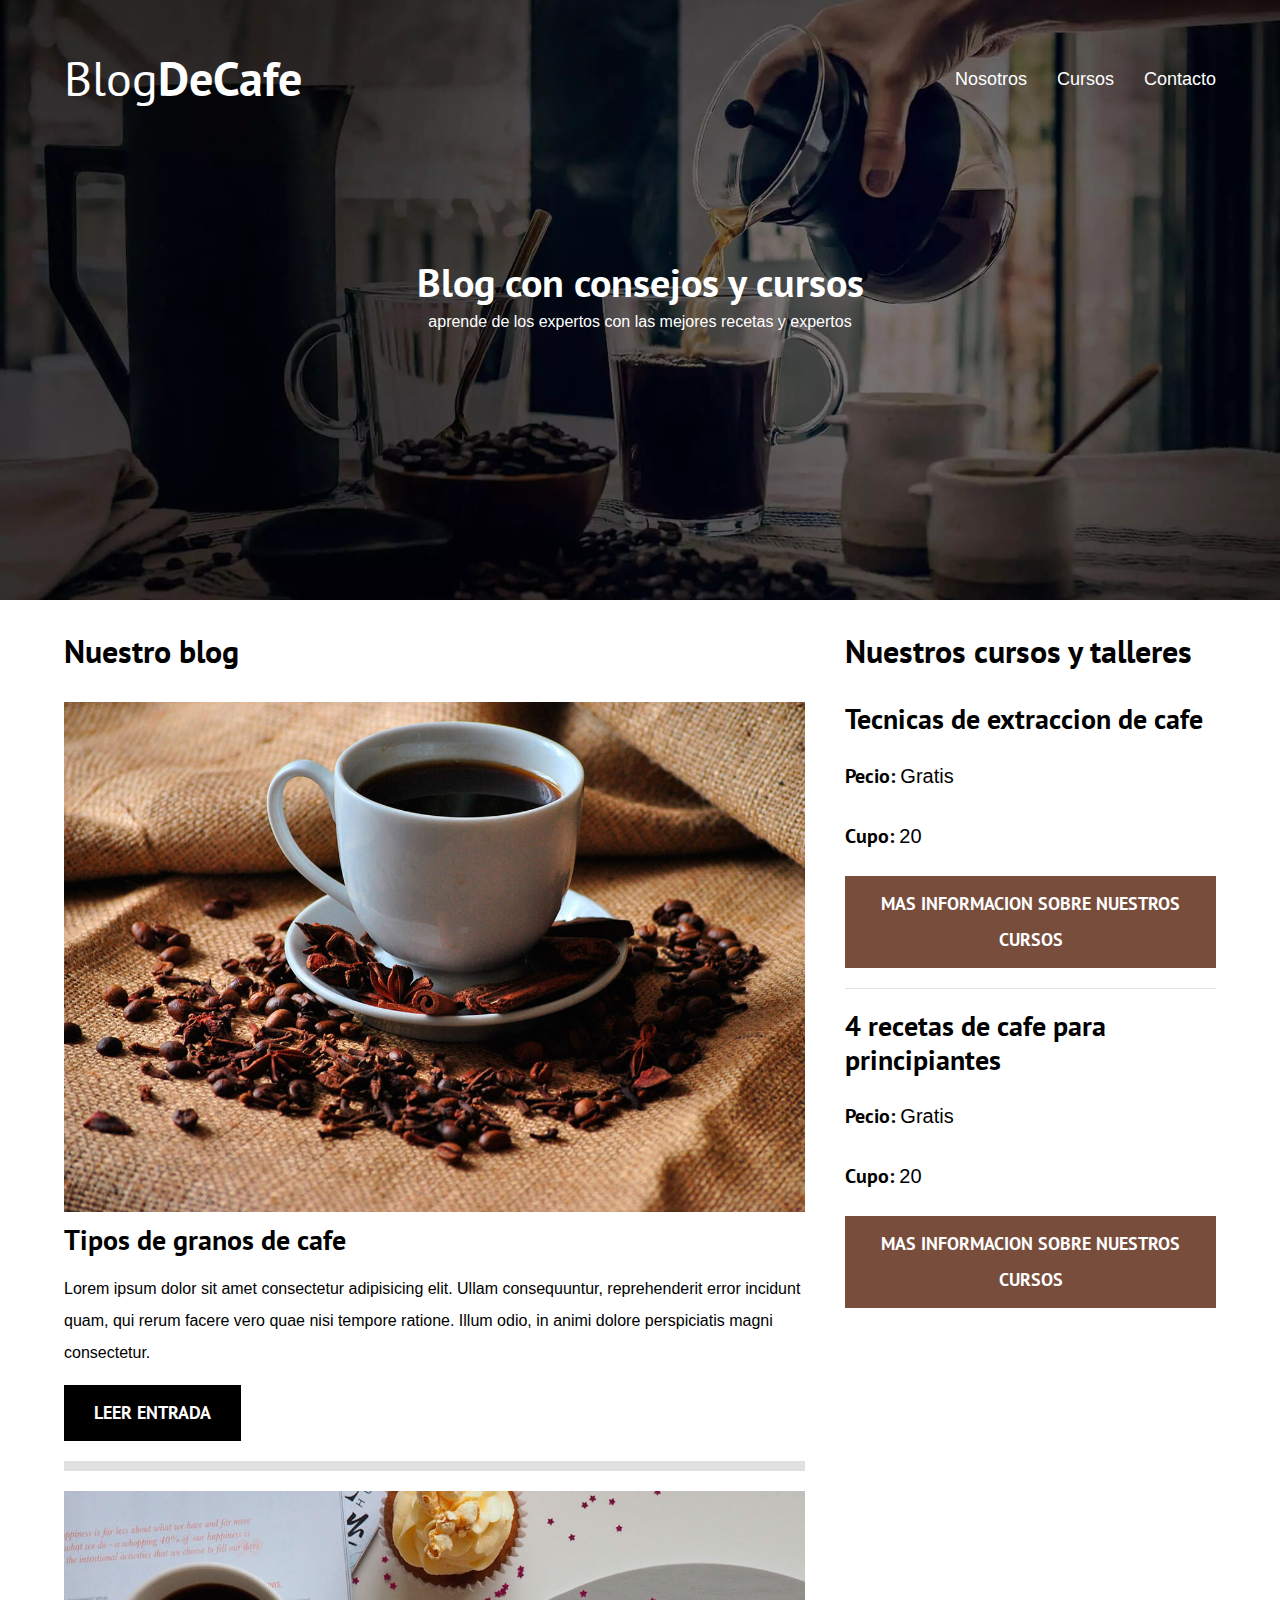
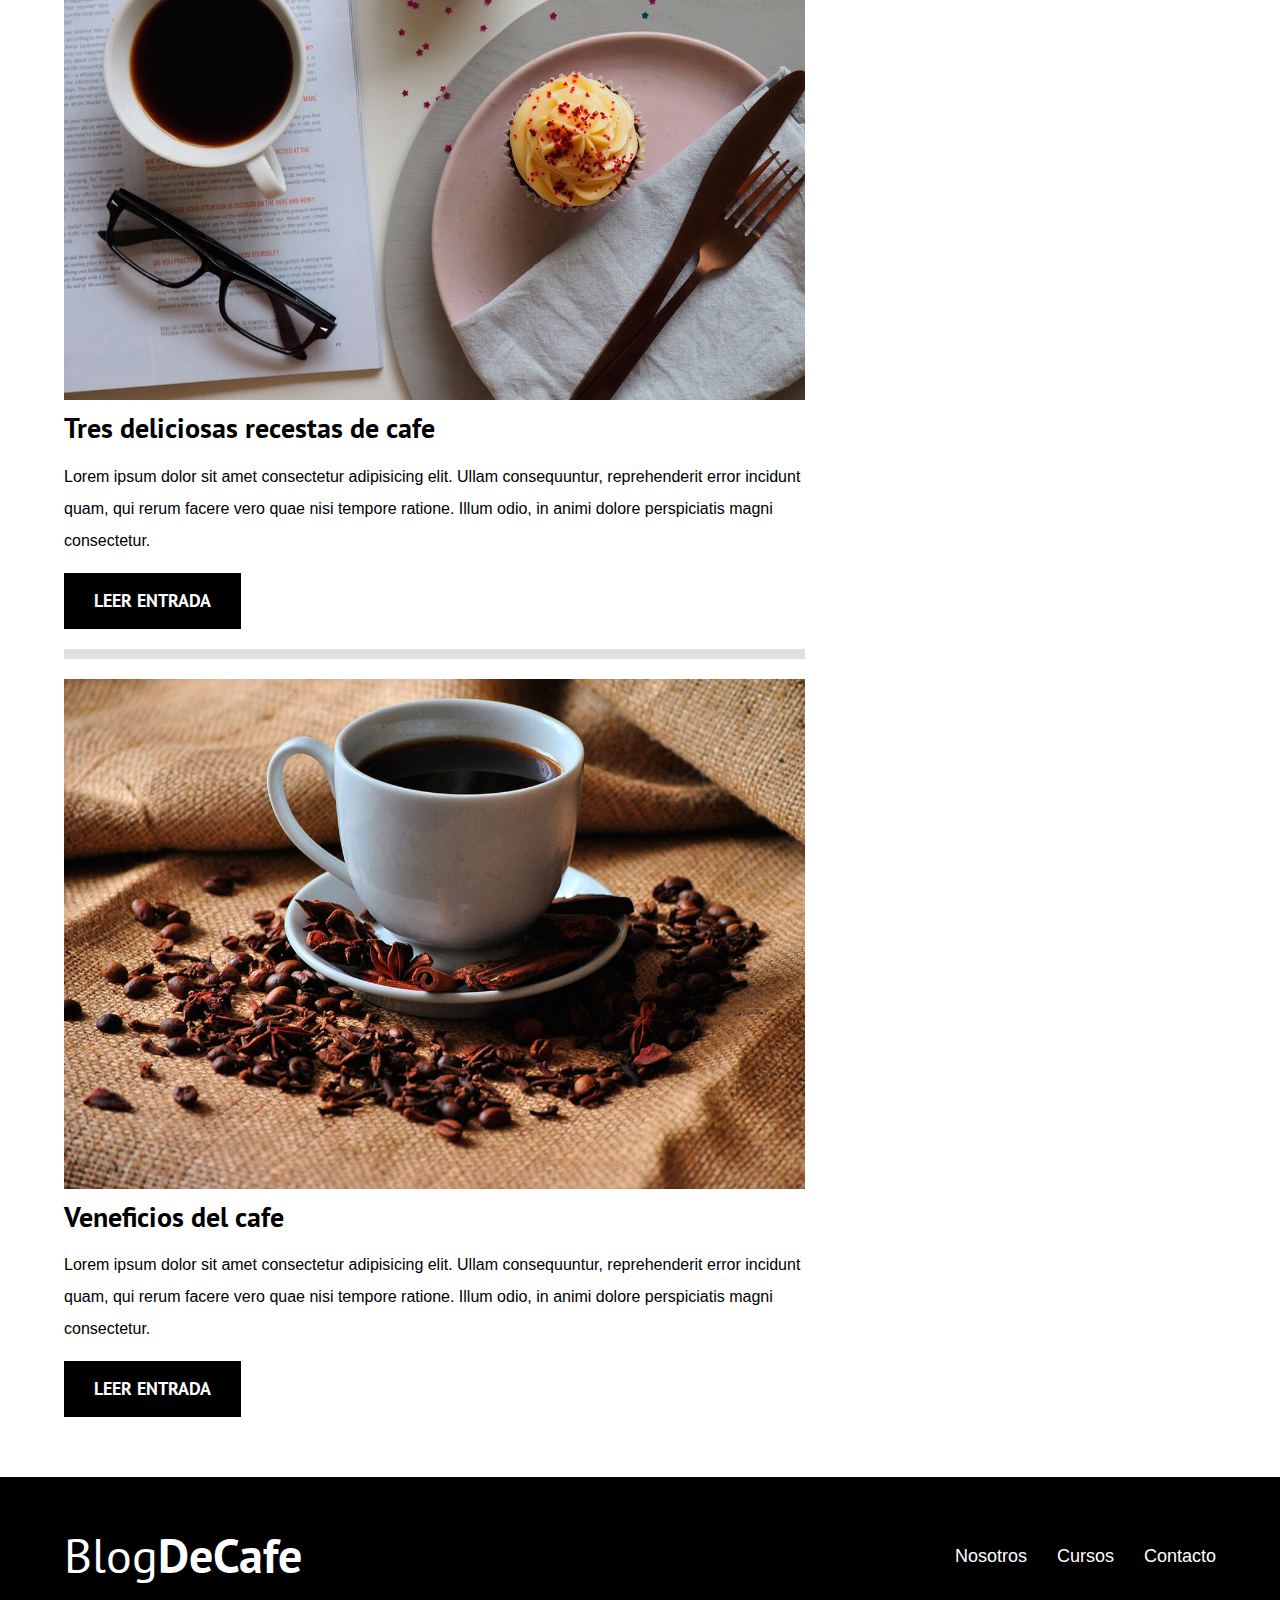
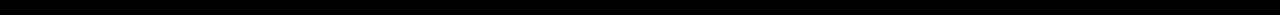
==== commit 45c33e0a: "quitando el menu hamburguesa" ====
--- a/index.html
+++ b/index.html
@@ -40,9 +40,7 @@
                 <a href="index.html" class="logo">
                     <h1 class="logo__nombre no-margin centrar-texto">Blog<span class="logo__bold">DeCafe</span></h1>
                 </a>
-                <div class="mobile-menu">
-                    <img src="img/menu.png" alt="menu hamburguesa">
-                </div>  
+
                 <nav class="navegacion">
                     <a href="nosotros.html" class="navegacion__enlace">Nosotros</a>
 
